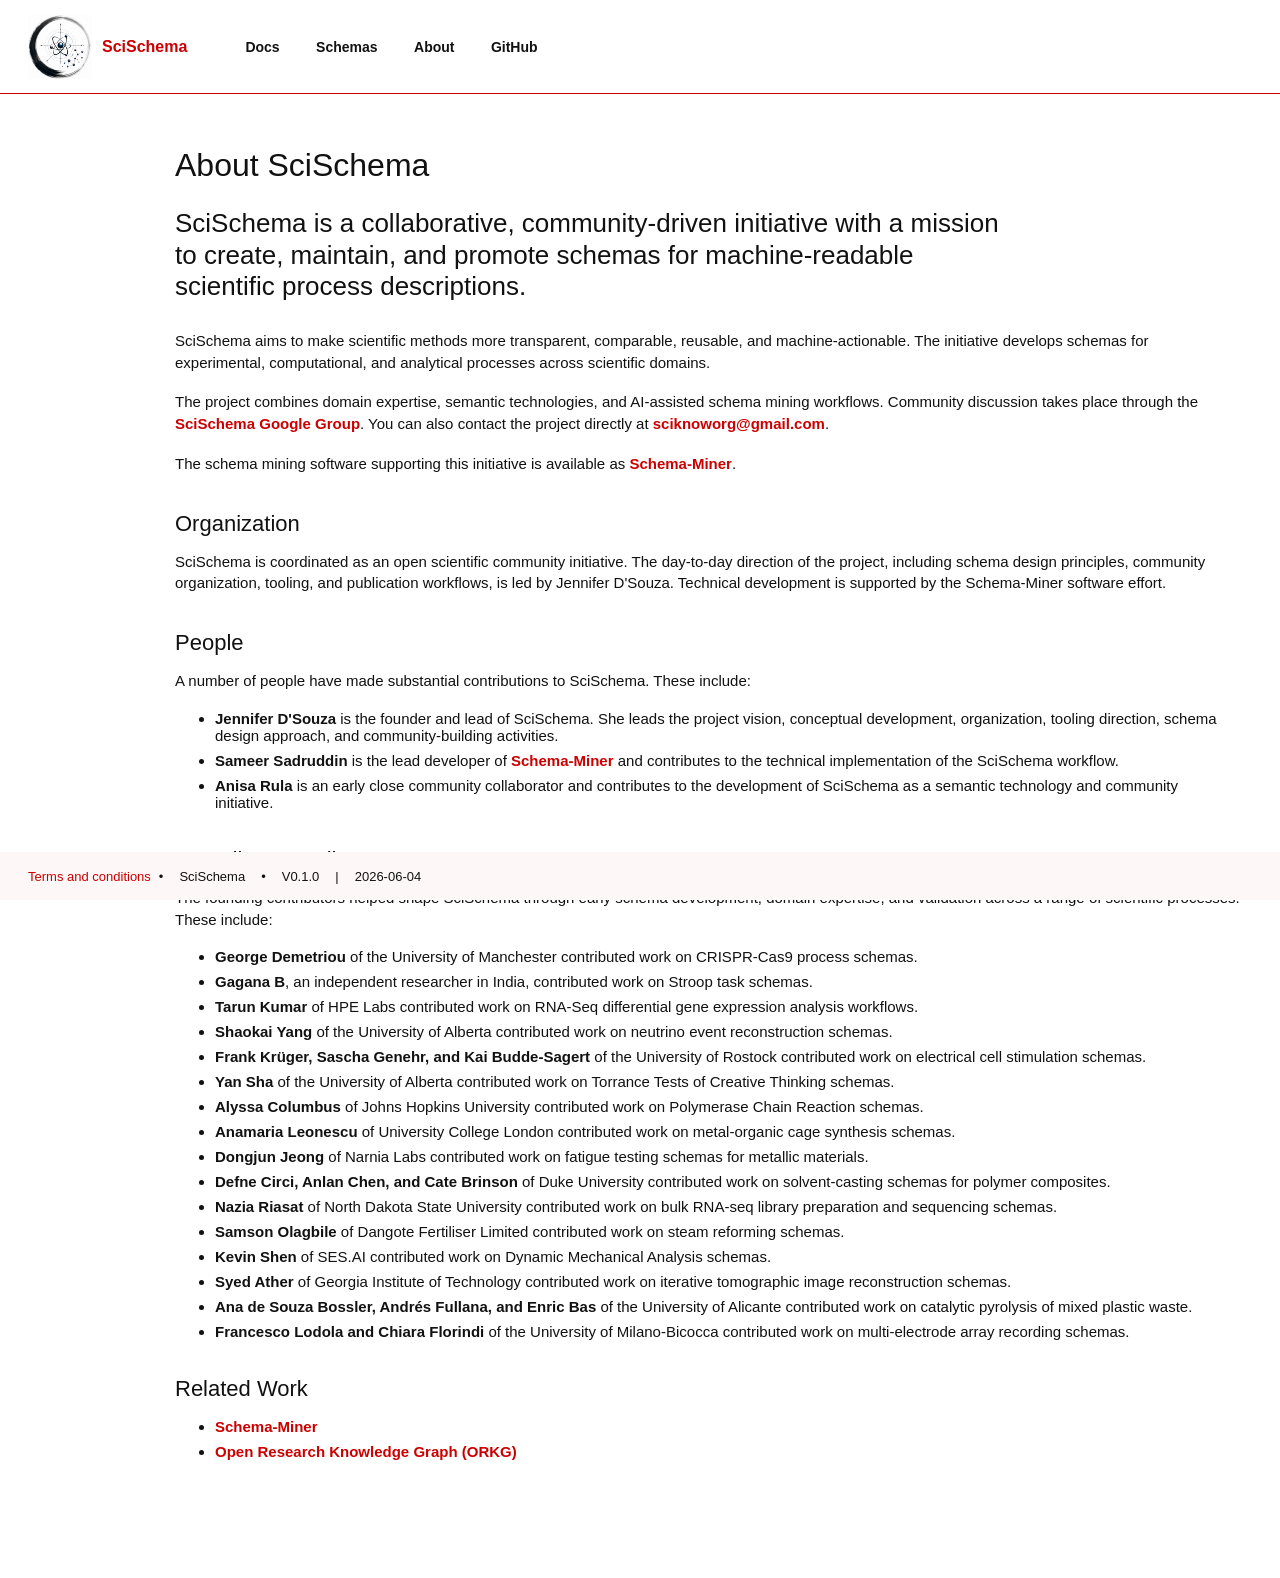
==== about/index.html @ 5d105e47 "Enhance About page with new content and title Updated the title and added additional information abo" ====
<!doctype html>
<html lang="en">
<head>
  <meta charset="utf-8">
  <title>About SciSchema — Scientific Process Schemas</title>
  <meta name="viewport" content="width=device-width, initial-scale=1">

  <link rel="icon" type="image/png" href="/assets/logo.png">
  <link rel="stylesheet" href="/style.css">
</head>

<body>
  <header>
    <a class="logo" href="/">
      <img src="/assets/logo.png" alt="SciSchema Logo">
      <span>SciSchema</span>
    </a>
    <nav>
      <a href="/docs/">Docs</a>
      <a href="/schemas/">Schemas</a>
      <a href="/about/">About</a>
      <a href="https://github.com/scischema">GitHub</a>
    </nav>
  </header>

  <main>
    <h1>About SciSchema</h1>

    <p class="hero" style="font-size: 26px; margin-bottom: 28px;">
      SciSchema is a collaborative, community-driven initiative with a mission to create,
      maintain, and promote schemas for machine-readable scientific process descriptions.
    </p>

    <p>
      SciSchema aims to make scientific methods more transparent, comparable, reusable,
      and machine-actionable. The initiative develops schemas for experimental,
      computational, and analytical processes across scientific domains.
    </p>

    <p>
      The project combines domain expertise, semantic technologies, and AI-assisted
      schema mining workflows. Community discussion takes place through the
      <a href="https://groups.google.com/u/4/g/scischema">SciSchema Google Group</a>.
      You can also contact the project directly at
      <a href="mailto:sciknoworg@gmail.com">sciknoworg@gmail.com</a>.
    </p>

    <p>
      The schema mining software supporting this initiative is available as
      <a href="https://github.com/sciknoworg/schema-miner">Schema-Miner</a>.
    </p>

    <h2>Organization</h2>

    <p>
      SciSchema is coordinated as an open scientific community initiative. The day-to-day
      direction of the project, including schema design principles, community organization,
      tooling, and publication workflows, is led by Jennifer D'Souza. Technical development
      is supported by the Schema-Miner software effort.
    </p>

    <h2>People</h2>

    <p>
      A number of people have made substantial contributions to SciSchema. These include:
    </p>

    <ul>
      <li>
        <strong>Jennifer D'Souza</strong> is the founder and lead of SciSchema. She leads
        the project vision, conceptual development, organization, tooling direction,
        schema design approach, and community-building activities.
      </li>
      <li>
        <strong>Sameer Sadruddin</strong> is the lead developer of
        <a href="https://github.com/sciknoworg/schema-miner">Schema-Miner</a> and contributes
        to the technical implementation of the SciSchema workflow.
      </li>
      <li>
        <strong>Anisa Rula</strong> is an early close community collaborator and contributes
        to the development of SciSchema as a semantic technology and community initiative.
      </li>
    </ul>

    <h2>Founding Contributors</h2>

    <p>
      The founding contributors helped shape SciSchema through early schema development,
      domain expertise, and validation across a range of scientific processes. These include:
    </p>

    <ul>
      <li><strong>George Demetriou</strong> of the University of Manchester contributed work on CRISPR-Cas9 process schemas.</li>
      <li><strong>Gagana B</strong>, an independent researcher in India, contributed work on Stroop task schemas.</li>
      <li><strong>Tarun Kumar</strong> of HPE Labs contributed work on RNA-Seq differential gene expression analysis workflows.</li>
      <li><strong>Shaokai Yang</strong> of the University of Alberta contributed work on neutrino event reconstruction schemas.</li>
      <li><strong>Frank Krüger, Sascha Genehr, and Kai Budde-Sagert</strong> of the University of Rostock contributed work on electrical cell stimulation schemas.</li>
      <li><strong>Yan Sha</strong> of the University of Alberta contributed work on Torrance Tests of Creative Thinking schemas.</li>
      <li><strong>Alyssa Columbus</strong> of Johns Hopkins University contributed work on Polymerase Chain Reaction schemas.</li>
      <li><strong>Anamaria Leonescu</strong> of University College London contributed work on metal-organic cage synthesis schemas.</li>
      <li><strong>Dongjun Jeong</strong> of Narnia Labs contributed work on fatigue testing schemas for metallic materials.</li>
      <li><strong>Defne Circi, Anlan Chen, and Cate Brinson</strong> of Duke University contributed work on solvent-casting schemas for polymer composites.</li>
      <li><strong>Nazia Riasat</strong> of North Dakota State University contributed work on bulk RNA-seq library preparation and sequencing schemas.</li>
      <li><strong>Samson Olagbile</strong> of Dangote Fertiliser Limited contributed work on steam reforming schemas.</li>
      <li><strong>Kevin Shen</strong> of SES.AI contributed work on Dynamic Mechanical Analysis schemas.</li>
      <li><strong>Syed Ather</strong> of Georgia Institute of Technology contributed work on iterative tomographic image reconstruction schemas.</li>
      <li><strong>Ana de Souza Bossler, Andrés Fullana, and Enric Bas</strong> of the University of Alicante contributed work on catalytic pyrolysis of mixed plastic waste.</li>
      <li><strong>Francesco Lodola and Chiara Florindi</strong> of the University of Milano-Bicocca contributed work on multi-electrode array recording schemas.</li>
    </ul>

    <h2>Related Work</h2>

    <ul>
      <li><a href="https://github.com/sciknoworg/schema-miner">Schema-Miner</a></li>
      <li><a href="https://orkg.org/">Open Research Knowledge Graph (ORKG)</a></li>
    </ul>
  </main>

  <footer>
    <a href="/terms/">Terms and conditions</a>
    <span>•</span>
    <span>SciSchema</span>
    <span>•</span>
    <span>V0.1.0</span>
    <span>|</span>
    <span>2026-06-04</span>
  </footer>
</body>
</html>
---- style.css ----
body {
  margin: 0;
  font-family: Arial, Helvetica, sans-serif;
  color: #111;
  background: #fff;
}

header {
  height: 94px;
  border-bottom: 1px solid #cc0000;
  display: flex;
  align-items: center;
  padding: 0 28px;
  background: #fff;
  box-sizing: border-box;
}

.logo {
  display: flex;
  align-items: center;
  gap: 10px;

  color: #cc0000;
  text-decoration: none;
  font-weight: 700;
  font-size: 16px;

  margin-right: 58px;
}

.logo img {
  width: 64px;
  height: 64px;
  object-fit: contain;
}

nav a {
  color: #111;
  text-decoration: none;
  font-weight: 600;
  font-size: 14px;
  margin-right: 32px;
}

nav a:hover,
a:hover {
  text-decoration: underline;
}

main {
  max-width: 1320px;
  margin: 52px 0 0 175px;
  padding: 0 40px 90px 0;
}

.hero {
  max-width: 840px;
  font-size: 34px;
  line-height: 1.2;
  margin-bottom: 58px;
  font-weight: 400;
}

.brand {
  color: #cc0000;
}

.columns {
  display: grid;
  grid-template-columns: 1fr 1fr;
  gap: 78px;
  max-width: 1240px;
}

p {
  font-size: 15px;
  line-height: 1.45;
  margin: 0 0 18px 0;
}

main h1 {
  font-size: 32px;
  font-weight: 400;
  line-height: 1.2;
  margin: 0 0 24px 0;
}

main h2 {
  font-size: 22px;
  font-weight: 400;
  margin: 36px 0 14px 0;
}

main ul {
  margin-bottom: 28px;
}

main li {
  font-size: 15px;
  margin-bottom: 8px;
}

a {
  color: #cc0000;
  font-weight: 700;
  text-decoration: none;
}

footer {
  position: fixed;
  bottom: 0;
  left: 0;
  right: 0;
  height: 48px;
  background: #fdf7f7;
  display: flex;
  align-items: center;
  padding: 0 28px;
  font-size: 13px;
  box-sizing: border-box;
}

footer a {
  color: #cc0000;
  font-weight: 400;
}

footer span {
  margin: 0 8px;
}

.schema-page {
  max-width: 1320px;
}

.schema-subtitle,
.schema-meta,
.schema-breadcrumb {
  font-size: 15px;
  margin-bottom: 14px;
}

.schema-breadcrumb {
  color: #990000;
  font-weight: 700;
}

.schema-description {
  max-width: 1180px;
}

.schema-table {
  width: 100%;
  max-width: 1180px;
  border-collapse: collapse;
  margin-top: 30px;
  font-size: 14px;
}

.schema-table th {
  background: #f1f1f1;
  text-align: left;
  padding: 12px;
  border: 1px solid #ddd;
  font-weight: 700;
}

.schema-table td {
  padding: 14px 12px;
  border: 1px solid #e5e5e5;
  vertical-align: top;
}

.schema-table td:first-child,
.schema-table td:nth-child(2) {
  color: #cc0000;
  font-weight: 700;
  font-family: monospace;
}

.schema-table tr:nth-child(even) td {
  background: #fafafa;
}

.schema-table td:first-child {
  width: 240px;
}

.schema-table td:nth-child(2) {
  width: 170px;
}

.schema-table td:nth-child(4) {
  width: 90px;
}

.schema-section-header td {
  background: #f1f1f1 !important;
  font-weight: 700;
  color: #111 !important;
  font-family: Arial, Helvetica, sans-serif !important;
}

.schema-download {
  max-width: 1180px;
  margin-top: 36px;
  padding-top: 18px;
  border-top: 1px solid #e5e5e5;
}
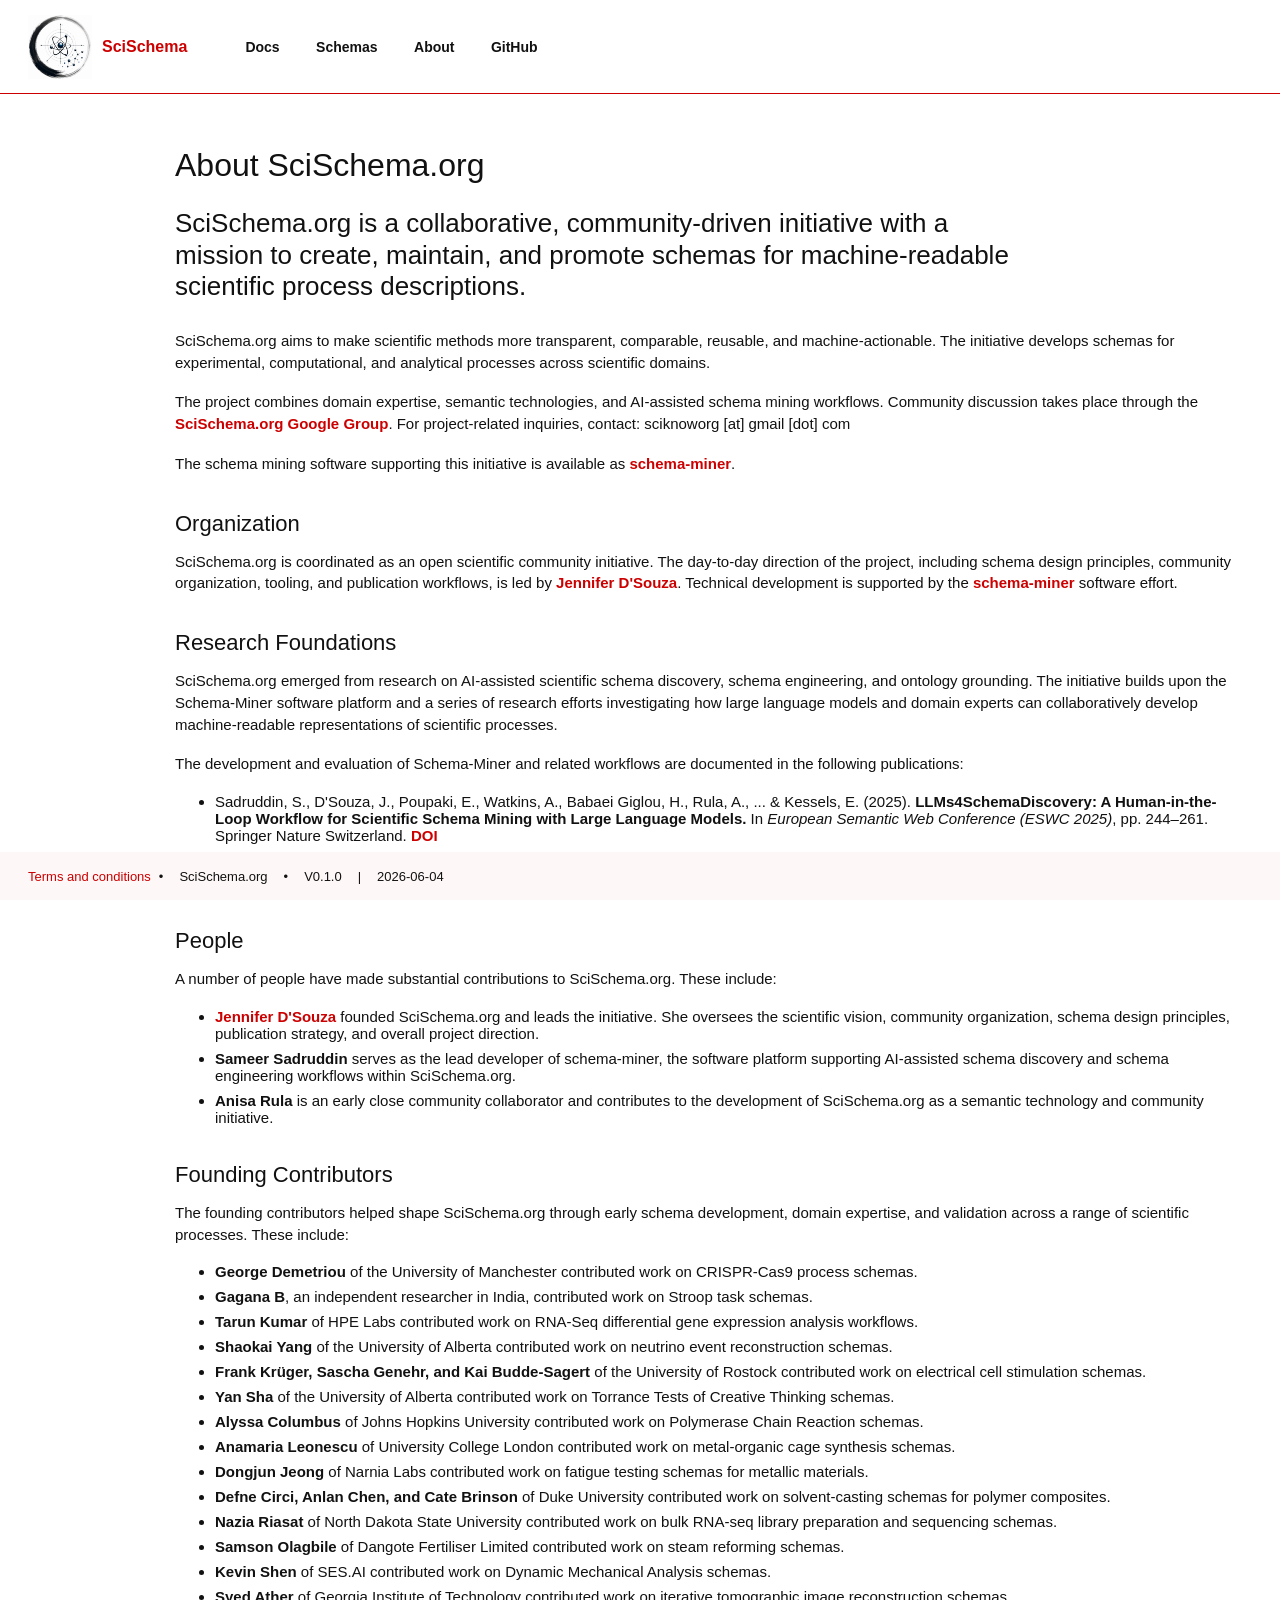
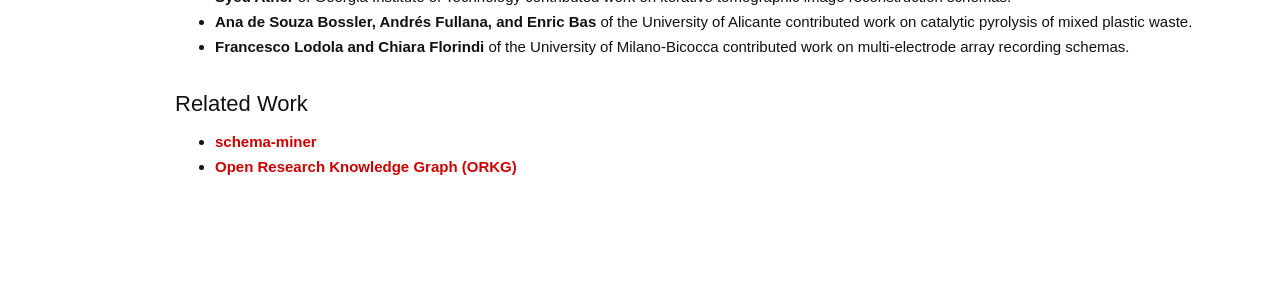
==== commit d5887fc8: "Enhance index.html with research foundations and links Updated references to the schema-miner softwa" ====
--- a/about/index.html
+++ b/about/index.html
@@ -2,7 +2,7 @@
 <html lang="en">
 <head>
   <meta charset="utf-8">
-  <title>About SciSchema — Scientific Process Schemas</title>
+  <title>About SciSchema.org — Scientific Process Schemas</title>
   <meta name="viewport" content="width=device-width, initial-scale=1">
 
   <link rel="icon" type="image/png" href="/assets/logo.png">
@@ -24,15 +24,15 @@
   </header>
 
   <main>
-    <h1>About SciSchema</h1>
+    <h1>About SciSchema.org</h1>
 
     <p class="hero" style="font-size: 26px; margin-bottom: 28px;">
-      SciSchema is a collaborative, community-driven initiative with a mission to create,
+      SciSchema.org is a collaborative, community-driven initiative with a mission to create,
       maintain, and promote schemas for machine-readable scientific process descriptions.
     </p>
 
     <p>
-      SciSchema aims to make scientific methods more transparent, comparable, reusable,
+      SciSchema.org aims to make scientific methods more transparent, comparable, reusable,
       and machine-actionable. The initiative develops schemas for experimental,
       computational, and analytical processes across scientific domains.
     </p>
@@ -40,52 +40,64 @@
     <p>
       The project combines domain expertise, semantic technologies, and AI-assisted
       schema mining workflows. Community discussion takes place through the
-      <a href="https://groups.google.com/u/4/g/scischema">SciSchema Google Group</a>.
-      You can also contact the project directly at
-      <a href="mailto:sciknoworg@gmail.com">sciknoworg@gmail.com</a>.
+      <a href="https://groups.google.com/u/4/g/scischema">SciSchema.org Google Group</a>.
+      
+      For project-related inquiries, contact:
+      sciknoworg [at] gmail [dot] com
     </p>
 
     <p>
       The schema mining software supporting this initiative is available as
-      <a href="https://github.com/sciknoworg/schema-miner">Schema-Miner</a>.
+      <a href="https://github.com/sciknoworg/schema-miner">schema-miner</a>.
     </p>
 
     <h2>Organization</h2>
 
     <p>
-      SciSchema is coordinated as an open scientific community initiative. The day-to-day
+      SciSchema.org is coordinated as an open scientific community initiative. The day-to-day
       direction of the project, including schema design principles, community organization,
-      tooling, and publication workflows, is led by Jennifer D'Souza. Technical development
-      is supported by the Schema-Miner software effort.
+      tooling, and publication workflows, is led by <a href="https://sites.google.com/view/jen-web/">Jennifer D'Souza</a>. Technical development
+      is supported by the <a href="https://github.com/sciknoworg/schema-miner">schema-miner</a> software effort.
     </p>
 
+    <h2>Research Foundations</h2> 
+    
+    <p> SciSchema.org emerged from research on AI-assisted scientific schema discovery, schema engineering, and ontology grounding. The initiative builds upon the Schema-Miner software platform and a series of research efforts 
+      investigating how large language models and domain experts can collaboratively develop machine-readable representations of scientific processes. </p> <p> The development and evaluation of Schema-Miner and related workflows are documented in the following publications: </p> 
+    <ul> 
+      <li> Sadruddin, S., D'Souza, J., Poupaki, E., Watkins, A., Babaei Giglou, H., Rula, A., ... &amp; Kessels, E. (2025). <strong>LLMs4SchemaDiscovery: A Human-in-the-Loop Workflow for Scientific Schema Mining with Large Language Models.</strong> 
+      In <em>European Semantic Web Conference (ESWC 2025)</em>, pp. 244–261. Springer Nature Switzerland. <a href="https://doi.org/10.1007/978-3-031-94578-6_14">DOI</a> </li> 
+      <li style="margin-top: 14px;"> Sadruddin, S., D'Souza, J., Poupaki, E., Watkins, A., Karasulu, B., Auer, S., ... &amp; Kessels, E. (2026). <strong>Schema-Miner Pro: Agentic AI for Ontology Grounding over LLM-Discovered Scientific Schemas in a Human-in-the-Loop Workflow.</strong> 
+        <em>Semantic Web</em>, 17(3). <a href="https://www.semantic-web-journal.net/system/files/swj3871.pdf">PDF</a> </li> 
+    </ul>
+    
     <h2>People</h2>
 
     <p>
-      A number of people have made substantial contributions to SciSchema. These include:
+      A number of people have made substantial contributions to SciSchema.org. These include:
     </p>
 
     <ul>
       <li>
-        <strong>Jennifer D'Souza</strong> is the founder and lead of SciSchema. She leads
-        the project vision, conceptual development, organization, tooling direction,
-        schema design approach, and community-building activities.
+        <strong><a href="https://sites.google.com/view/jen-web/">Jennifer D'Souza</a></strong> founded SciSchema.org and leads the initiative.
+        She oversees the scientific vision, community organization, schema design
+        principles, publication strategy, and overall project direction.
       </li>
       <li>
-        <strong>Sameer Sadruddin</strong> is the lead developer of
-        <a href="https://github.com/sciknoworg/schema-miner">Schema-Miner</a> and contributes
-        to the technical implementation of the SciSchema workflow.
+        <strong>Sameer Sadruddin</strong> serves as the lead developer of
+        schema-miner, the software platform supporting AI-assisted schema discovery
+        and schema engineering workflows within SciSchema.org.
       </li>
       <li>
         <strong>Anisa Rula</strong> is an early close community collaborator and contributes
-        to the development of SciSchema as a semantic technology and community initiative.
+        to the development of SciSchema.org as a semantic technology and community initiative.
       </li>
     </ul>
 
     <h2>Founding Contributors</h2>
 
     <p>
-      The founding contributors helped shape SciSchema through early schema development,
+      The founding contributors helped shape SciSchema.org through early schema development,
       domain expertise, and validation across a range of scientific processes. These include:
     </p>
 
@@ -111,7 +123,7 @@
     <h2>Related Work</h2>
 
     <ul>
-      <li><a href="https://github.com/sciknoworg/schema-miner">Schema-Miner</a></li>
+      <li><a href="https://github.com/sciknoworg/schema-miner">schema-miner</a></li>
       <li><a href="https://orkg.org/">Open Research Knowledge Graph (ORKG)</a></li>
     </ul>
   </main>
@@ -119,7 +131,7 @@
   <footer>
     <a href="/terms/">Terms and conditions</a>
     <span>•</span>
-    <span>SciSchema</span>
+    <span>SciSchema.org</span>
     <span>•</span>
     <span>V0.1.0</span>
     <span>|</span>
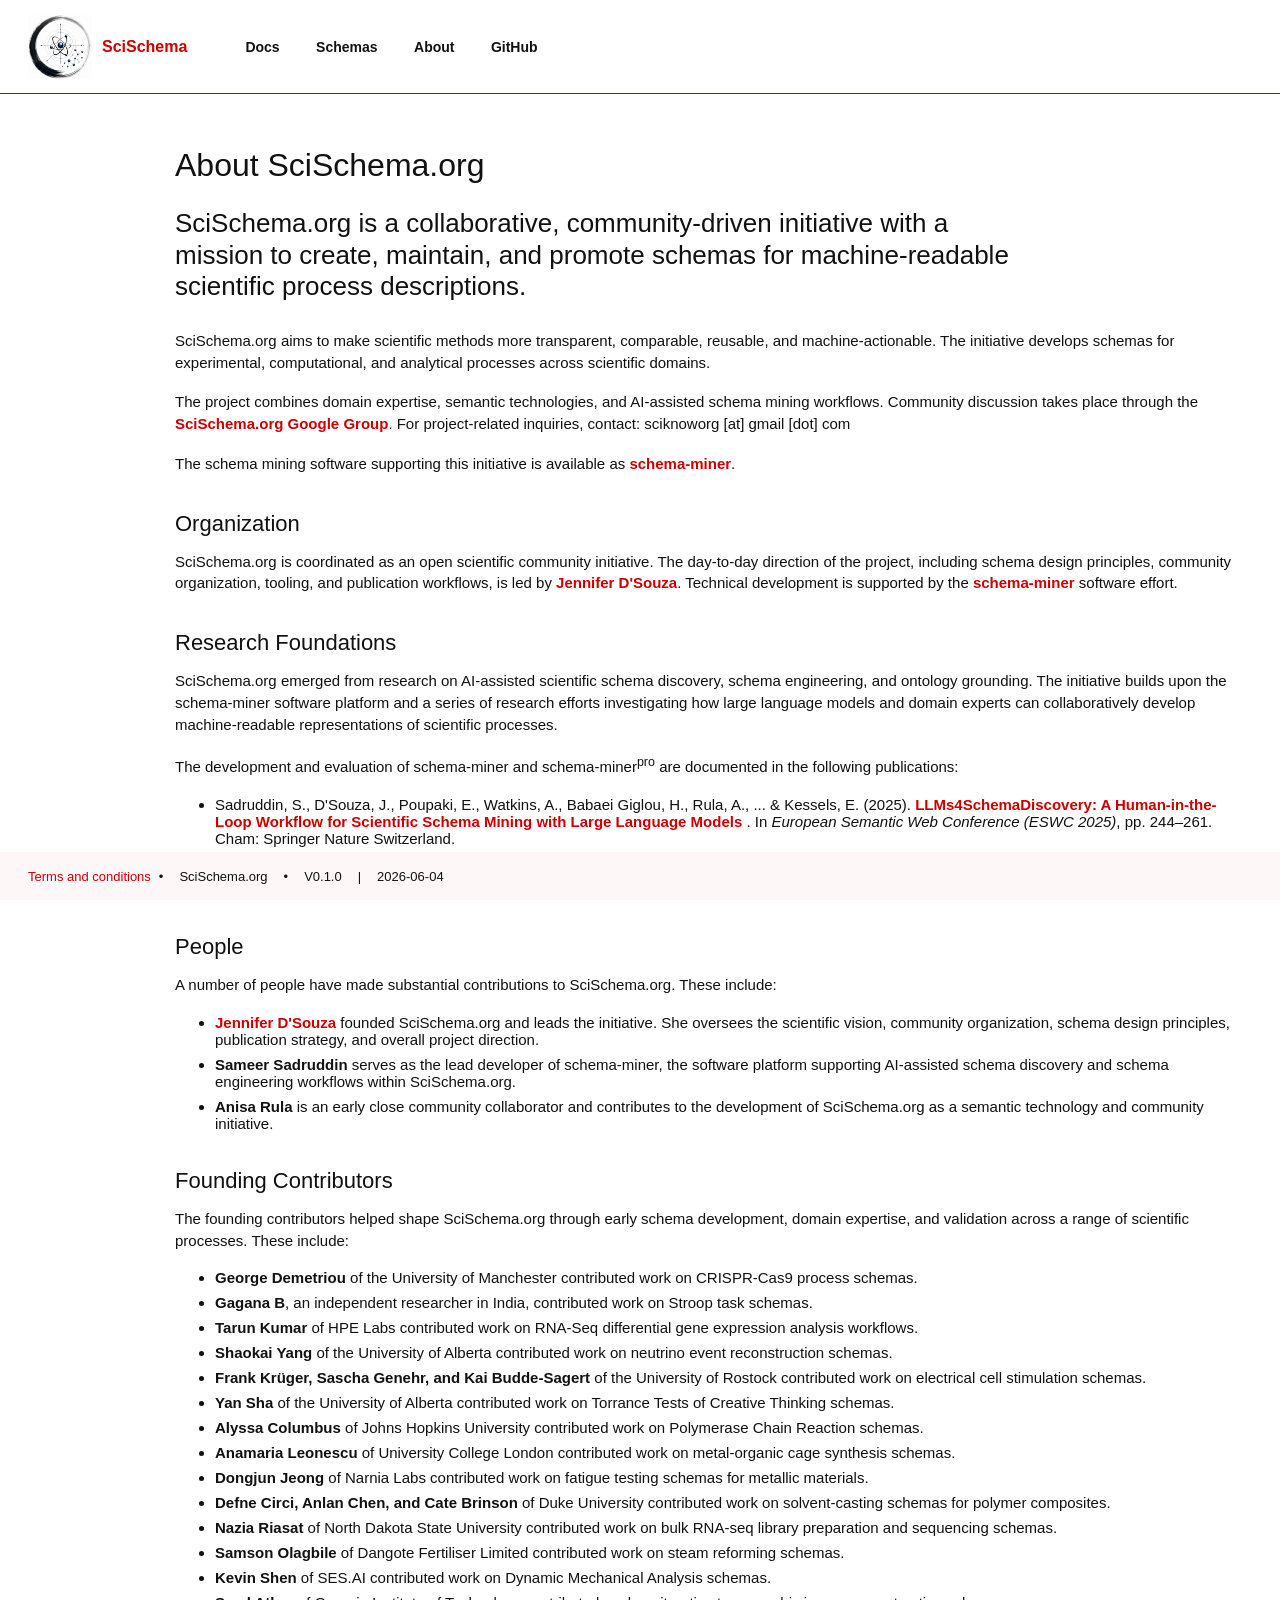
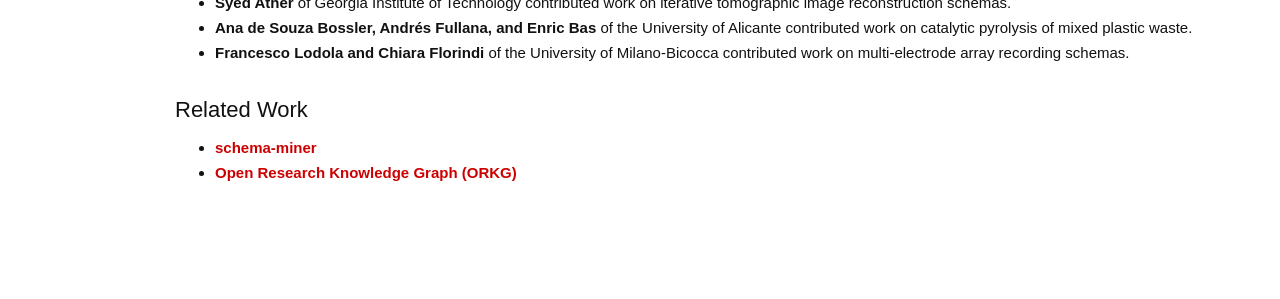
==== commit 107268b6: "Revise SciSchema.org research description and references Updated the description of SciSchema.org an" ====
--- a/about/index.html
+++ b/about/index.html
@@ -60,15 +60,44 @@
       is supported by the <a href="https://github.com/sciknoworg/schema-miner">schema-miner</a> software effort.
     </p>
 
-    <h2>Research Foundations</h2> 
+    <h2>Research Foundations</h2>
     
-    <p> SciSchema.org emerged from research on AI-assisted scientific schema discovery, schema engineering, and ontology grounding. The initiative builds upon the Schema-Miner software platform and a series of research efforts 
-      investigating how large language models and domain experts can collaboratively develop machine-readable representations of scientific processes. </p> <p> The development and evaluation of Schema-Miner and related workflows are documented in the following publications: </p> 
-    <ul> 
-      <li> Sadruddin, S., D'Souza, J., Poupaki, E., Watkins, A., Babaei Giglou, H., Rula, A., ... &amp; Kessels, E. (2025). <strong>LLMs4SchemaDiscovery: A Human-in-the-Loop Workflow for Scientific Schema Mining with Large Language Models.</strong> 
-      In <em>European Semantic Web Conference (ESWC 2025)</em>, pp. 244–261. Springer Nature Switzerland. <a href="https://doi.org/10.1007/978-3-031-94578-6_14">DOI</a> </li> 
-      <li style="margin-top: 14px;"> Sadruddin, S., D'Souza, J., Poupaki, E., Watkins, A., Karasulu, B., Auer, S., ... &amp; Kessels, E. (2026). <strong>Schema-Miner Pro: Agentic AI for Ontology Grounding over LLM-Discovered Scientific Schemas in a Human-in-the-Loop Workflow.</strong> 
-        <em>Semantic Web</em>, 17(3). <a href="https://www.semantic-web-journal.net/system/files/swj3871.pdf">PDF</a> </li> 
+    <p>
+      SciSchema.org emerged from research on AI-assisted scientific schema discovery,
+      schema engineering, and ontology grounding. The initiative builds upon the
+      schema-miner software platform and a series of research efforts investigating
+      how large language models and domain experts can collaboratively develop
+      machine-readable representations of scientific processes.
+    </p>
+    
+    <p>
+      The development and evaluation of schema-miner and schema-miner<sup>pro</sup>
+      are documented in the following publications:
+    </p>
+    
+    <ul>
+      <li>
+        Sadruddin, S., D'Souza, J., Poupaki, E., Watkins, A., Babaei Giglou, H.,
+        Rula, A., ... &amp; Kessels, E. (2025).
+        <strong>
+          <a href="https://doi.org/10.1007/978-3-031-94578-6_14">
+            LLMs4SchemaDiscovery: A Human-in-the-Loop Workflow for Scientific Schema Mining with Large Language Models
+          </a>
+        </strong>.
+        In <em>European Semantic Web Conference (ESWC 2025)</em>,
+        pp. 244–261. Cham: Springer Nature Switzerland.
+      </li>
+    
+      <li style="margin-top:14px;">
+        Sadruddin, S., D'Souza, J., Poupaki, E., Watkins, A., Karasulu, B.,
+        Auer, S., ... &amp; Kessels, E. (2026).
+        <strong>
+          <a href="https://doi.org/10.1177/22104968261431521">
+            schema-miner<sup>pro</sup>: Agentic AI for Ontology Grounding Over LLM-Discovered Scientific Schemas in a Human-in-the-Loop Workflow
+          </a>
+        </strong>.
+        <em>Semantic Web</em>, 17(3), 22104968261431521.
+      </li>
     </ul>
     
     <h2>People</h2>
